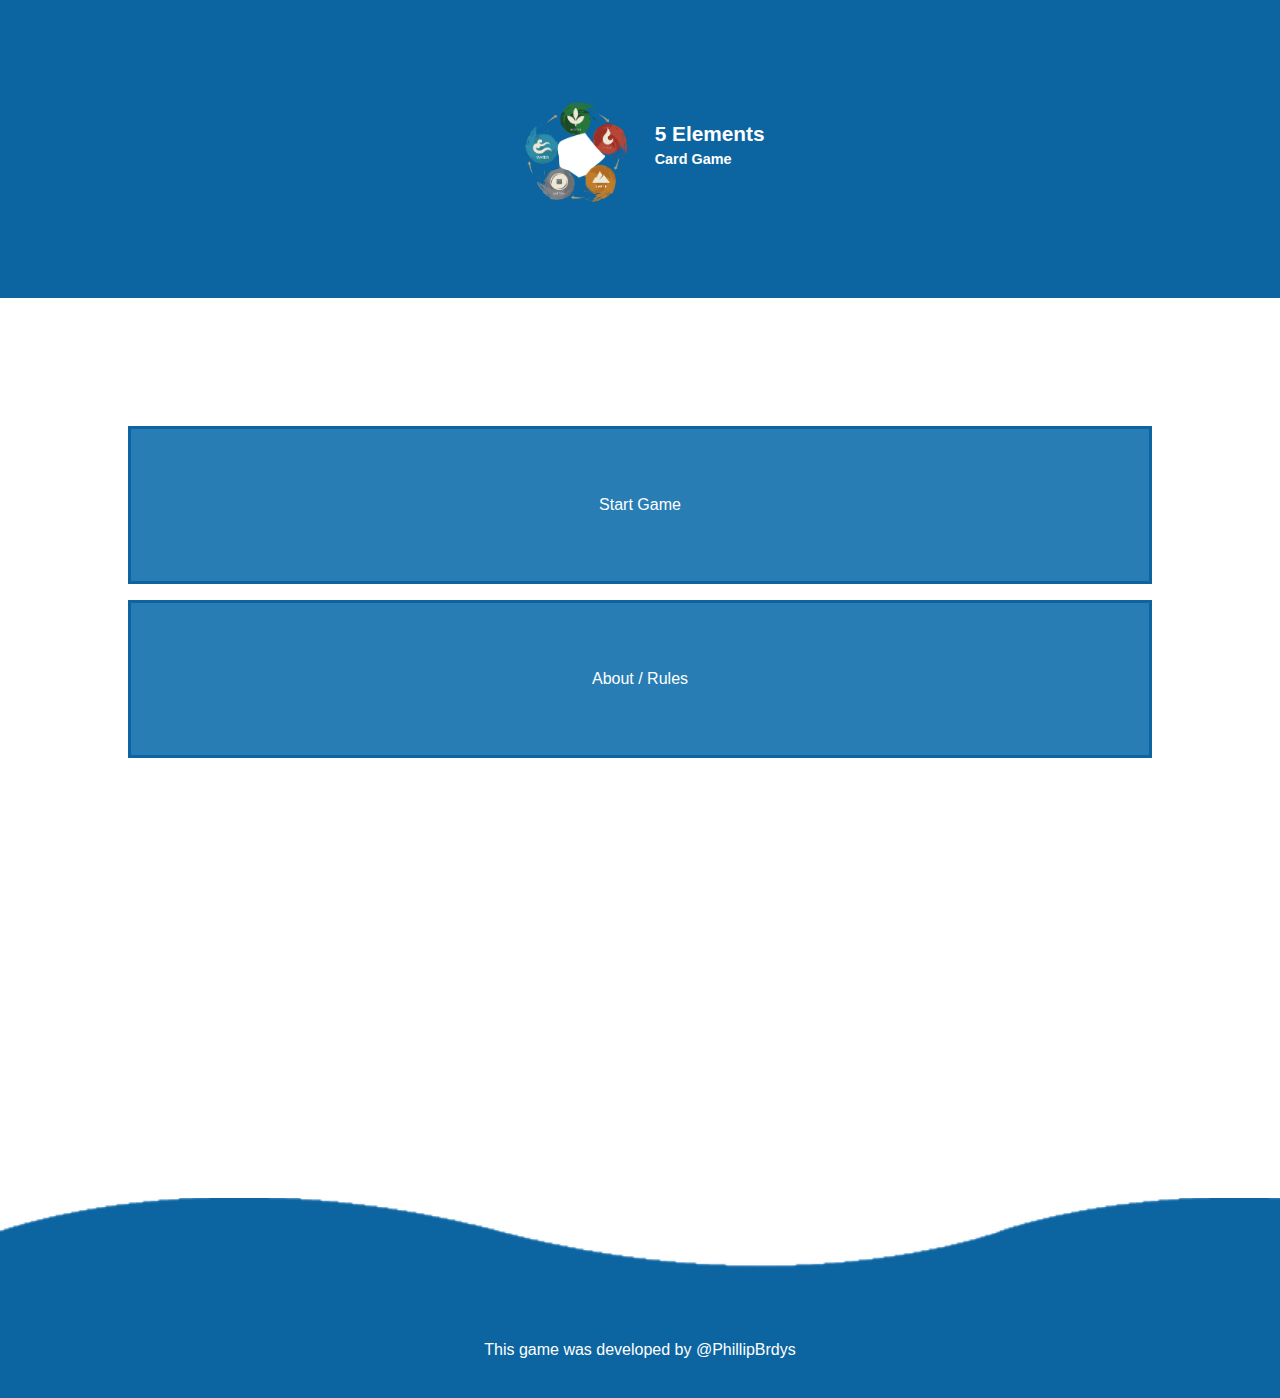
==== index.html @ 3b4283e3 "Implement: displayAdditionalInformations Function" ====
<!DOCTYPE html>
<html lang="en">
<head>
    <meta charset="UTF-8">
    <meta name="viewport" content="width=device-width, initial-scale=1.0">
    <title>5 Elements Card Game</title>
    <link rel="icon" href="assets/images/favicon.jpg" type="image/x-icon">
    <link rel="stylesheet" href="assets/css/style.css">
</head>
<body>
    <header class="header">
        <img src="assets/images/logo-5elements.png" class="header-img" alt="5 Elements Card Game - Logo">
        <h1 class="header-title">5 Elements<br/><sup class="header-title-small">Card Game</sup></h1>
    </header>
    <main>
        <div id="menu">
            <div class="menu-item" id="btnStart">
                Start Game
            </div>
            <div class="menu-item" id="btnRules">
                <span>About / Rules </span>
            </div>
        </div>
        <!-- The Modal -->
        <div id="myModal" class="modal">
            <!-- Modal content -->
            <div class="modal-content">
                <span class="close">&times;</span>
                
                <h2>5 Elements Card Game - Instructions</h2>
                <p>
                    Embark on a thrilling journey through the realms of Traditional Chinese Medicine (TCM) with 5 Elements Card Game.
                    This captivating game is inspired by the profound principles of TCM's Five Elements Theory (Wuxing).
                    Immerse yourself in the interconnectedness of wood, fire, earth, metal, and water as you explore the intricacies 
                    of this ancient philosophy.
                </p>

                <hr/>

                <h3>Key Features:</h3>
                <ol>
                    <li>
                        <span class="bold">Based on TCM Five Elements Theory:</span>
                        Five Elements Card Game draws its inspiration from TCM's Five Elements Theory, 
                        also known as Wuxing. Discover the deep-rooted connections between wood, fire, earth, metal, and water.
                    </li>
                    <li>
                        <span class="bold">Explore the Elements:</span>
                        Each element wood, fire, earth, metal, and water is associated with specific body organs, colors, tastes, emotions, and even seasons of the year, 
                        among other characteristics. This game allows you to experience and understand these associations in an interactive and engaging way.
                    </li>
                    <li>
                        <span class="bold">Cycle of Elements:</span>
                        Learn about the cyclical relationships between the elements Generating, Counteracting, Regulating, and Draining. 
                        Mastering these cycles is crucial to success in the game. Strategize and adapt your gameplay based on the ever changing dynamics of the elements.
                    </li>
                    <li>
                        <span class="bold">12 Unique Characteristics:</span>
                        Each element card is meticulously crafted with ten distinct characteristics, including the represented Zang Fu organs, sensory organs, 
                        emotions, and more. Immerse yourself in the intricate details of each element as you play.
                    </li>
                </ol>
                
                <hr/>

                <h3>How to play:</h3>
                <ol>
                    <li>
                        <span class="bold primary-color">Prepare the Special Cards</span>
                        The game starts with selecting one of the special cards: Generating, Counteracting, Draining, or Regulating. 
                        This card will determine the initial gameplay mode. Once chosen, the other 3 special cards go back into the deck.
                    </li>
                    <li>
                        <span class="bold primary-color">Shuffle and Deal</span>
                        The entire deck will be shuffeled. Deal 5 cards to each player, creating their starting hand. 
                        Starting hand can not include special cards. 
                    </li>
                    <li>
                        <span class="bold primary-color">Start the Game</span>
                        Reveal the top card from the deck. This card will serve as the starting point for the game. 
                    </li>
                    <li>
                        <span class="bold primary-color">Draw and Set Card</span>
                        Depending on the current element cycle, you can now set a card on the initial card. If you don't have a card that fits 
                        the current cycle, you can draw a card. 
                    </li>
                    <li>
                        <span class="bold primary-color">Changing Cycle</span>
                        When you draw a special card, this card doesn't go into your hand - instead it changes the current cycle and you can continue your game.
                    </li>
                </ol>
            </div>
        </div>
        <div id="game">
            <!-- GENERAL GAME BOARD INFORMATION -->
            <div id="board-information">
                <div class="divPlayerName">
                    <!-- will be generated by the javascript code -->
                    <span>Player 1</span>
                    <div class="divActionButtons">
                        <button id="btnEnd">End</button>
                        <button id="btnRestart">Restart</button>
                    </div>
                </div>
                <div id="divCurrentCycle">
                    <!-- will be generated by the javascript code -->
                    <img src="assets/images/wood.png" class="element-img" alt="wood">
                    <i class="arrow right"></i>
                    <img src="assets/images/fire.png" class="element-img" alt="fire">
                    <i class="arrow right"></i>
                    <img src="assets/images/earth.png" class="element-img" alt="earth">
                    <i class="arrow right"></i>
                    <img src="assets/images/metal.png" class="element-img" alt="metal">
                    <i class="arrow right"></i>
                    <img src="assets/images/water.png" class="element-img" alt="water">
                </div>
                <div id="divAdditionalInformations">
                    <!-- will be generated by the javascript code -->
                    <p>Cycle changed to: Generating!</p>
                </div>
            </div>

            <!-- BOARD -->
            <div id="board">
                <!-- DECK -->
                <div class="card pointer">
                    <img src="assets/images/logo-5elements.png" alt="deck">
                </div>
                <!-- TOP CARD -->
                <div class="card">
                    <img src="assets/images/wood.png" alt="deck">
                    <p>season</p>
                    <p>spring</p>
                </div>
            </div>

            <!-- PLAYERS HAND -->
            <div id="playersHand">
                <!-- init 5 cards -->
                <div class="card">
                    <img src="assets/images/earth.png" alt="deck">
                    <p>season</p>
                    <p>spring</p>
                </div>
                <div class="card">
                    <img src="assets/images/metal.png" alt="deck">
                    <p>season</p>
                    <p>spring</p>
                </div>
                <div class="card">
                    <img src="assets/images/wood.png" alt="deck">
                    <p>season</p>
                    <p>spring</p>
                </div>
                <div class="card">
                    <img src="assets/images/water.png" alt="deck">
                    <p>season</p>
                    <p>spring</p>
                </div>
                <div class="card">
                    <img src="assets/images/fire.png" alt="deck">
                    <p>season</p>
                    <p>spring</p>
                </div>
                <div class="card">
                    <img src="assets/images/fire.png" alt="deck">
                    <p>season</p>
                    <p>spring</p>
                </div>
                <div class="card">
                    <img src="assets/images/fire.png" alt="deck">
                    <p>season</p>
                    <p>spring</p>
                </div>
                <div class="card">
                    <img src="assets/images/fire.png" alt="deck">
                    <p>season</p>
                    <p>spring</p>
                </div>
            </div>
        </div>
    </main>
    <footer class="footer">
        <div class="waves">
          <div class="wave" id="wave1"></div>
          <div class="wave" id="wave2"></div>
          <div class="wave" id="wave3"></div>
          <div class="wave" id="wave4"></div>
        </div>
        <p>This game was developed by @PhillipBrdys</p>
    </footer>
    
    <script src="assets/js/modal.js"></script>
    <script src="assets/js/script.js"></script>
</body>
</html>
---- assets/css/style.css ----
:root {
    /* colors */
    /* ---------------------- */
    --color-primary: #0C65A0;
    --color-secondary: #287db5;
    --color-accent: #f4b160;

    --color-fire: #C51000;
    --color-water: #128BDA;
    --color-metal: #BBBCBA;
    --color-earth: #FCE475;
    --color-wood: #017D1A;

    /* fonts */
    /* ---------------------- */
    --font-family-primary: "Exo 2", sans-serif;

}

/* ---------------------- */
/* RESET                  */
/* ---------------------- */

/* Box sizing */
/* ---------------------- */
*,
*::before,
*::after {
    box-sizing: border-box;
}

html {
    scroll-behavior: smooth;
    height:100%;
}

/* Reset margins */
/* ---------------------- */
body,
h1, h2, h3, h4, h5, p,
figure, picture {
    margin: 0;
}

/* ---------------------- */
/* GENERAL SETTINGS       */
/* ---------------------- */

/* set up the body */
/* ---------------------- */
body {
    font-family: var(--font-family-primary);
    font-weight: 300;
    font-size: 1rem;
    line-height: 1.5;
    height:100%;
}

/* HEADER */
/* ---------------------- */
header {
    display:flex;
    justify-content: center;
    align-items: center;
    gap:1.2rem;
    background-color: var(--color-primary);
    color: white;
    padding: 5%;
}
.header-title {
    font-size: 1.3rem;
}
.header-title-small {
    font-size: 0.9rem;
}
.header-img {
    width:120px;
}

/* MAIN */
/* ---------------------- */
main {
    display:flex;
    flex-direction: column;
    min-height:100%;
}

/* MENU */
/* ---------------------- */
#menu {
    display: flex;
    flex-direction: column;
    align-items: center;
    width:100%;
    margin-top: 10%;
    gap:1rem;
}

.menu-item {
    width: 80%;
    text-align: center;
    padding-block: 5%;
    font-weight: 400;
    color: white;
    background-color: var(--color-secondary);
    border:3px solid var(--color-primary);
    cursor: pointer;
}

#game {
    display: none;
}

/* MODAL */ 
/* ---------------------- */
 /* The Modal (background) */
 .modal {
    display: none; /* Hidden by default */
    position: fixed; /* Stay in place */
    z-index: 2000; /* Sit on top */
    left: 0;
    top: 0;
    width: 100%; /* Full width */
    height: 100%; /* Full height */
    overflow: auto; /* Enable scroll if needed */
    background-color: rgb(0,0,0); /* Fallback color */
    background-color: rgba(0,0,0,0.4); /* Black w/ opacity */
  }
  
  /* Modal Content/Box */
  .modal-content {
    background-color: #fefefe;
    margin: 15% auto; /* 15% from the top and centered */
    padding: 20px;
    border: 1px solid #888;
    width: 80%; /* Could be more or less, depending on screen size */
    font-size:0.8rem;
  }
  .modal-content .close {
    font-size: 2rem;
    font-weight: 400;
  }
  .modal-content .close:hover {
    cursor: pointer;
  }

/* FOOTER */
/* ---------------------- */
.footer {
    margin-top:100px;
    position: relative;
    width: 100%;
    background: var(--color-primary);
    min-height: 100px;
    padding: 20px 50px;
    display: flex;
    justify-content: center;
    align-items: center;
    flex-direction: column;
  }
  .wave {
    position: absolute;
    top: -100px;
    left: 0;
    width: 100%;
    height: 100px;
    background: url("../../assets/images/wave.png");
    background-size: 1000px 100px;
  }
  
  .wave#wave1 {
    z-index: 1000;
    opacity: 1;
    bottom: 0;
    animation: animateWaves 4s linear infinite;
  }
  
  .wave#wave2 {
    z-index: 999;
    opacity: 0.5;
    bottom: 10px;
    animation: animate 4s linear infinite !important;
  }
  
  .wave#wave3 {
    z-index: 1000;
    opacity: 0.2;
    bottom: 15px;
    animation: animateWaves 3s linear infinite;
  }
  
  .wave#wave4 {
    z-index: 999;
    opacity: 0.7;
    bottom: 20px;
    animation: animate 3s linear infinite;
  }

  .footer p {
    color: #fff;
    margin: 15px 0 10px 0;
  }
  
  @keyframes animateWaves {
    0% {
      background-position-x: 1000px;
    }
    100% {
      background-positon-x: 0px;
    }
  }
  
  @keyframes animate {
    0% {
      background-position-x: -1000px;
    }
    100% {
      background-positon-x: 0px;
    }
  }


/* Fonts */ 
/* ---------------------- */
h1 {
    font-size: 1.5rem;
}
.h1-small {
    font-size: 1.25rem;
    line-height: 1.5rem;
}

.bold {
    font-weight:700;
}


li {
    list-style: square;
}

/* BOARD */
/* ---------------------- */

/* PLAYER NAME */
.divPlayerName {
    display: flex;
    flex-wrap: wrap;
    justify-content: space-between;
    align-items: center;
    font-size: 1.5rem;
    padding: 5% 5% 0 5%;
    border-bottom: 1px solid black;
    margin-bottom: 5%;
}

.divActionButtons {
    display: flex;
    gap: 0.5rem;
}
.divActionButtons button {
    font-weight: 400;
    color: white;
    background-color: var(--color-secondary);
    border:3px solid var(--color-primary);
    border-radius: 10px;
    padding-block: 5%;
    font-weight: 700;
    cursor: pointer;
}

/* CURRENT CYCLE */
#divCurrentCycle {
    display:flex;
    justify-content: center;
    align-items: center;
    gap: 0.5rem;
    padding-inline: 5%;
}
#divCurrentCycle .element-img {
    width: 20%;
}
#divCurrentCycle .arrow {
    border: solid black;
    border-width: 0 5px 3px 0;
    display: inline-block;
    padding: 1%;
}
#divCurrentCycle .right {
    transform: rotate(-45deg);
    -webkit-transform: rotate(-45deg);
}

.divActionButtons {
    padding: 5%;
}

/* ADDITIONAL INFORMATION */ 
#divAdditionalInformations {
    margin-block: 5%;
    padding: 5%;
    background-color: var(--color-accent);
    font-size: 1rem;
    font-weight: 600;
}

#board {
    display: flex;
    justify-content: center;
    gap: 1rem;
    padding: 5%;
}

/* CARDS */
.card {
    background-color: white;
    border: 10px solid rgba(0,0,0,0.2);
    border-radius: 8px;
    overflow-wrap: break-word;

    display: flex;
    flex-direction: column;
    align-items: center;
    justify-content: center;
    text-align: center;

    box-shadow: 0 15px 50px rgba(0, 0, 0, 0.25);

    user-select: none;
}

.pointer { 
    cursor: pointer;
}

.card img {
    width: 125px;
}

.card p {
    font-size: 1rem;
}

#playersHand {
    margin-top: 5%;
    margin-bottom: 10%;
    display: flex;
    position: relative;
    gap: 0.5rem;
    width: 100%;
    cursor: pointer;
    
    overflow-x: scroll;
}
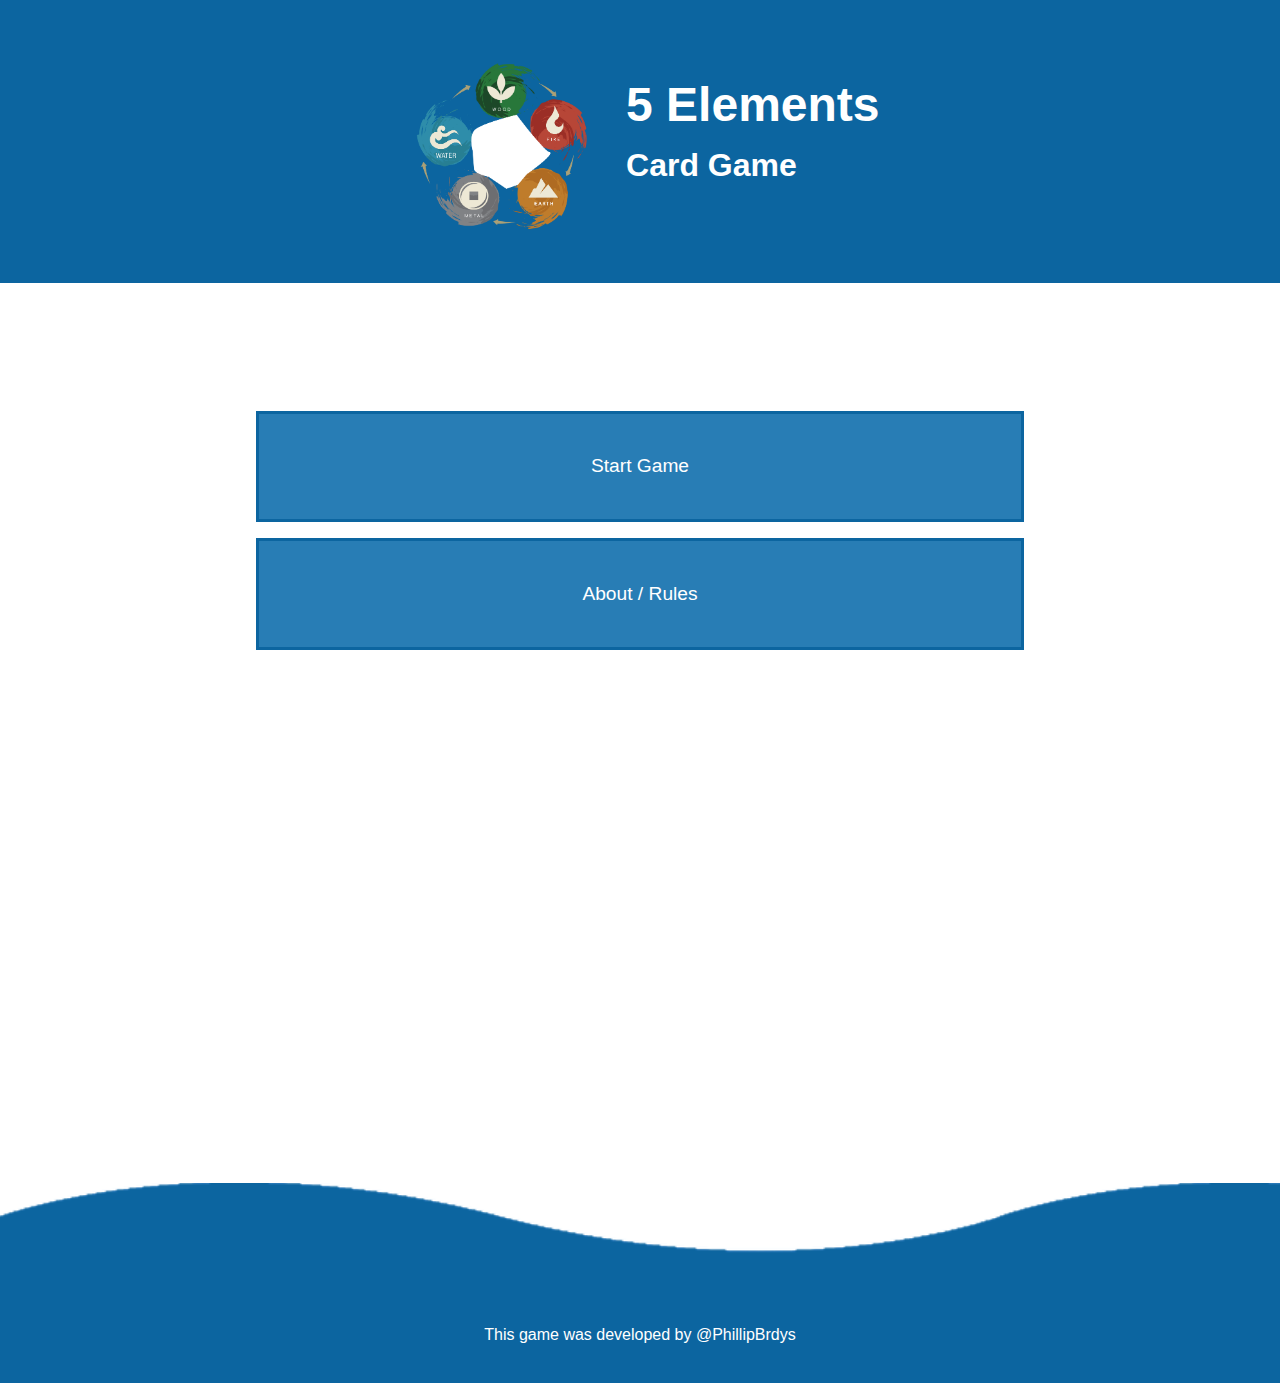
==== commit 37770176: "Implement responsive design" ====
--- a/index.html
+++ b/index.html
@@ -103,7 +103,7 @@
                     </div>
                 </div>
                 <div id="divCurrentCycle">
-                    <!-- will be generated by the javascript code -->
+                    <!-- this html will be replaced by the javascript code by runtime -->
                     <img src="assets/images/wood.png" class="element-img" alt="wood">
                     <i class="arrow right"></i>
                     <img src="assets/images/fire.png" class="element-img" alt="fire">
@@ -115,7 +115,7 @@
                     <img src="assets/images/water.png" class="element-img" alt="water">
                 </div>
                 <div id="divAdditionalInformations">
-                    <!-- will be generated by the javascript code -->
+                    <!-- this html will be replaced by the javascript code by runtime -->
                     <p>Cycle changed to: Generating!</p>
                 </div>
             </div>
@@ -123,59 +123,50 @@
             <!-- BOARD -->
             <div id="board">
                 <!-- DECK -->
-                <div class="card pointer">
+                <div class="card pointer" id="deck">
                     <img src="assets/images/logo-5elements.png" alt="deck">
                 </div>
                 <!-- TOP CARD -->
-                <div class="card">
-                    <img src="assets/images/wood.png" alt="deck">
+                <div class="card" id="topCard">
+                    <!-- this html will be replaced by the javascript code by runtime -->
+                    <img src="assets/images/wood.png" alt="top card">
                     <p>season</p>
                     <p>spring</p>
                 </div>
             </div>
 
             <!-- PLAYERS HAND -->
-            <div id="playersHand">
-                <!-- init 5 cards -->
-                <div class="card">
-                    <img src="assets/images/earth.png" alt="deck">
-                    <p>season</p>
-                    <p>spring</p>
-                </div>
-                <div class="card">
-                    <img src="assets/images/metal.png" alt="deck">
-                    <p>season</p>
-                    <p>spring</p>
-                </div>
-                <div class="card">
-                    <img src="assets/images/wood.png" alt="deck">
-                    <p>season</p>
-                    <p>spring</p>
-                </div>
-                <div class="card">
-                    <img src="assets/images/water.png" alt="deck">
-                    <p>season</p>
-                    <p>spring</p>
-                </div>
-                <div class="card">
-                    <img src="assets/images/fire.png" alt="deck">
-                    <p>season</p>
-                    <p>spring</p>
-                </div>
-                <div class="card">
-                    <img src="assets/images/fire.png" alt="deck">
-                    <p>season</p>
-                    <p>spring</p>
-                </div>
-                <div class="card">
-                    <img src="assets/images/fire.png" alt="deck">
-                    <p>season</p>
-                    <p>spring</p>
-                </div>
-                <div class="card">
-                    <img src="assets/images/fire.png" alt="deck">
-                    <p>season</p>
-                    <p>spring</p>
+            <div class="playersHandContainer">
+                <div id="playersHand">
+                    <div class="content">
+                        <!-- init 5 cards -->
+                        <!-- this html will be replaced by the javascript code by runtime -->
+                        <div class="card">
+                            <img src="assets/images/earth.png" alt="earth">
+                            <p>season</p>
+                            <p>spring</p>
+                        </div>
+                        <div class="card">
+                            <img src="assets/images/metal.png" alt="metal">
+                            <p>season</p>
+                            <p>spring</p>
+                        </div>
+                        <div class="card">
+                            <img src="assets/images/wood.png" alt="wood">
+                            <p>season</p>
+                            <p>spring</p>
+                        </div>
+                        <div class="card">
+                            <img src="assets/images/water.png" alt="water">
+                            <p>season</p>
+                            <p>spring</p>
+                        </div>
+                        <div class="card">
+                            <img src="assets/images/fire.png" alt="fire">
+                            <p>season</p>
+                            <p>spring</p>
+                        </div>
+                    </div>
                 </div>
             </div>
         </div>
--- a/assets/css/style.css
+++ b/assets/css/style.css
@@ -9,7 +9,7 @@
     --color-water: #128BDA;
     --color-metal: #BBBCBA;
     --color-earth: #FCE475;
-    --color-wood: #017D1A;
+    --color-wood: #28773A;
 
     /* fonts */
     /* ---------------------- */
@@ -249,9 +249,9 @@
     justify-content: space-between;
     align-items: center;
     font-size: 1.5rem;
-    padding: 5% 5% 0 5%;
+    padding: 0% 5% 0 5%;
     border-bottom: 1px solid black;
-    margin-bottom: 5%;
+    margin-bottom: 3%;
 }
 
 .divActionButtons {
@@ -298,21 +298,32 @@
 /* ADDITIONAL INFORMATION */ 
 #divAdditionalInformations {
     margin-block: 5%;
-    padding: 5%;
+    padding-inline: 3%;
+    display: flex;
+    justify-content: center;
+    align-items: center;
+    height: 100px;
     background-color: var(--color-accent);
+    transition: background-color 1s ease-in-out;
     font-size: 1rem;
     font-weight: 600;
 }
 
+.notification {
+  background-color: var(--color-wood) !important;
+  color: white !important;
+}
+
 #board {
     display: flex;
     justify-content: center;
     gap: 1rem;
-    padding: 5%;
+    margin-bottom: 3%;
 }
 
 /* CARDS */
 .card {
+    width: 145px;
     background-color: white;
     border: 10px solid rgba(0,0,0,0.2);
     border-radius: 8px;
@@ -339,6 +350,11 @@
 
 .card p {
     font-size: 1rem;
+}
+
+.playersHandContainer {
+  display: flex;
+  justify-content: center;
 }
 
 #playersHand {
@@ -351,4 +367,103 @@
     cursor: pointer;
     
     overflow-x: scroll;
+}
+
+
+/* ---------------------- */
+/* MEDIA QUERYS           */
+/* ---------------------- */
+
+/* Tablet                 */
+/* ---------------------- */
+@media (min-width: 610px) {
+
+  /* HEADER */
+  /* ---------------------- */
+  header {
+    gap:1.6rem;
+    padding: 1%;
+  }
+  .header-title {
+    font-size: 1.8rem;
+  }
+  .header-title-small {
+    font-size: 1.2rem;
+  }
+  .header-img {
+    width:180px;
+  }
+
+  /* CURRENT CYCLE */
+  #divCurrentCycle .element-img {
+    width: 10%;
+  }
+
+  .divPlayerName {
+    font-size: 2rem;
+  }
+
+  #btnEnd, #btnRestart {
+    font-size: 1rem;
+  }
+
+  #divAdditionalInformations {
+    font-size: 1.5rem;
+  }
+
+  .menu-item {
+    width: 60%;
+    padding-block: 3%;
+    font-size: 1.2rem;
+  }
+}
+
+
+/* Desktop                */
+/* ---------------------- */
+@media (min-width: 1100px) {
+
+  /* HEADER */
+  /* ---------------------- */
+  header {
+    gap:1.6rem;
+    padding: 0%;
+  }
+  .header-title {
+    font-size: 3rem;
+  }
+  .header-title-small {
+    font-size: 2rem;
+  }
+  .header-img {
+    width:200px;
+  }
+
+  /* CURRENT CYCLE */
+  #divCurrentCycle .element-img {
+    width: 10%;
+  }
+
+  #divAdditionalInformations {
+    padding: 3%;
+    font-size: 2rem;
+  }
+
+  /* CARDS */
+  .card {
+    width: 205px;
+    height: 300px;
+  }
+
+  .card img {
+    width: 180px;
+  }
+
+  .card p {
+    font-size: 1.5rem;
+  }
+
+  .playersHandContainer {
+    margin-inline: 15%;
+  }
 }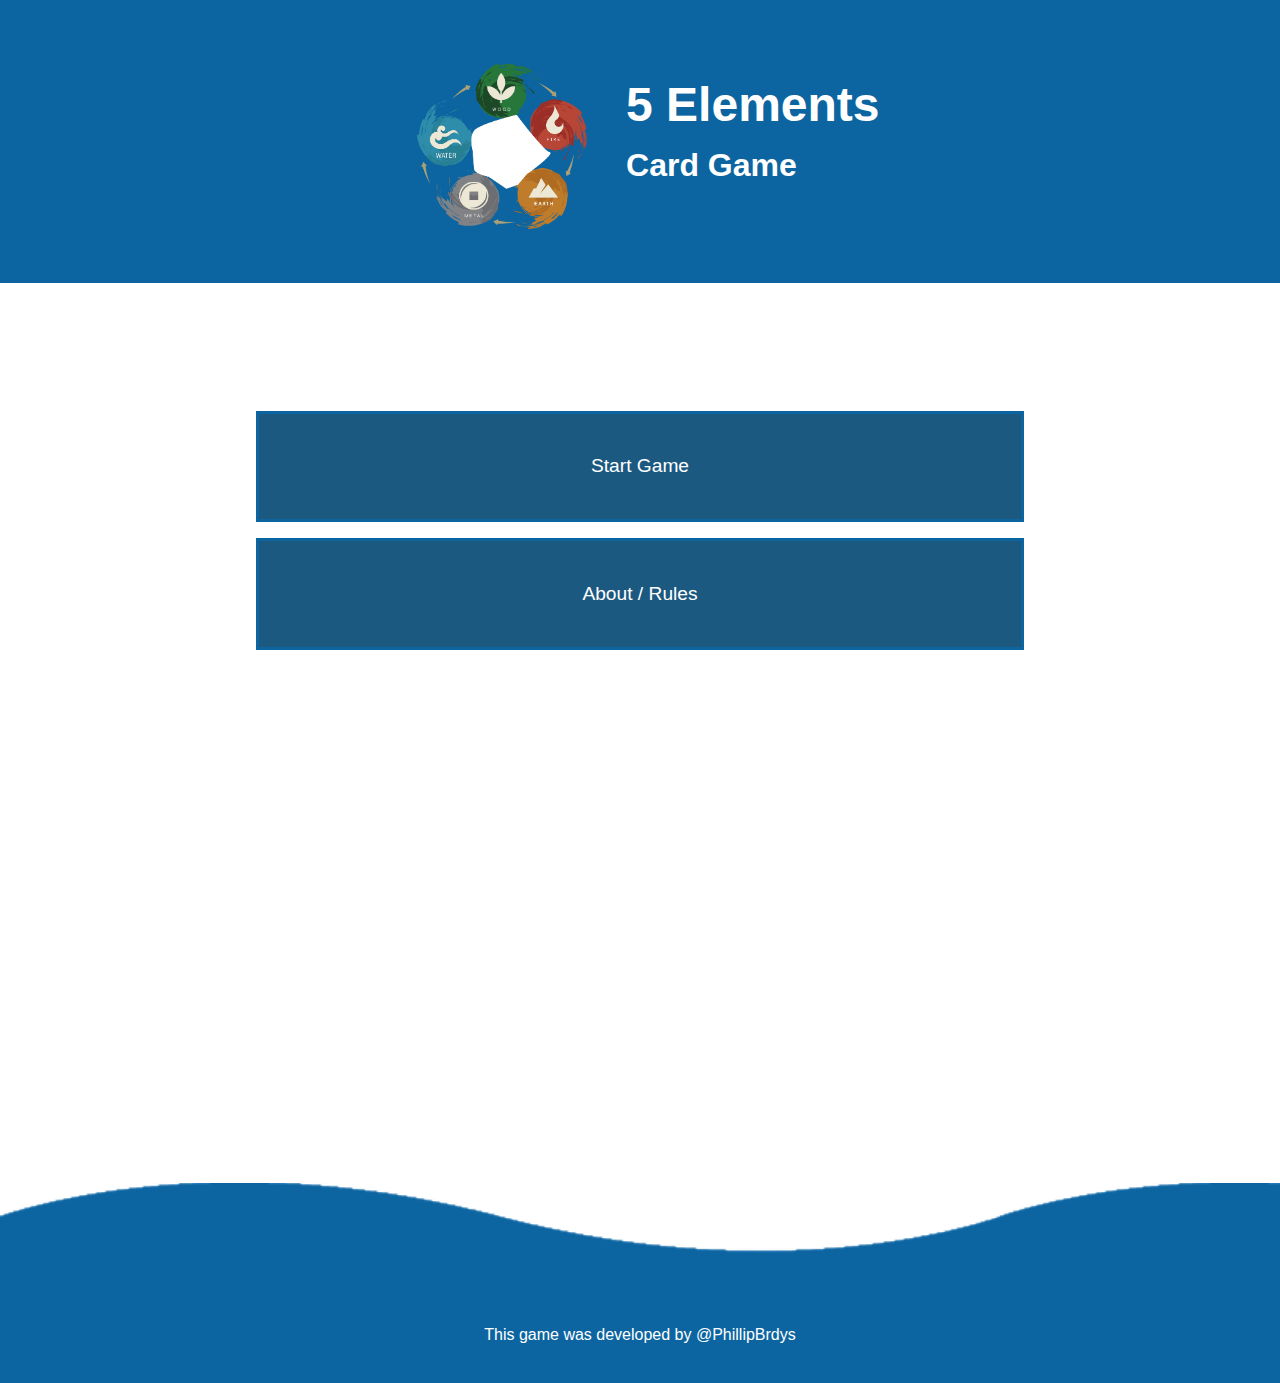
==== commit 2be42957: "Documentation: README.md" ====
--- a/index.html
+++ b/index.html
@@ -10,7 +10,7 @@
 <body>
     <header class="header">
         <img src="assets/images/logo-5elements.png" class="header-img" alt="5 Elements Card Game - Logo">
-        <h1 class="header-title">5 Elements<br/><sup class="header-title-small">Card Game</sup></h1>
+        <h1 class="header-title">5 Elements<br><sup class="header-title-small">Card Game</sup></h1>
     </header>
     <main>
         <div id="menu">
@@ -35,7 +35,7 @@
                     of this ancient philosophy.
                 </p>
 
-                <hr/>
+                <hr>
 
                 <h3>Key Features:</h3>
                 <ol>
@@ -61,7 +61,7 @@
                     </li>
                 </ol>
                 
-                <hr/>
+                <hr>
 
                 <h3>How to play:</h3>
                 <ol>
@@ -116,7 +116,7 @@
                 </div>
                 <div id="divAdditionalInformations">
                     <!-- this html will be replaced by the javascript code by runtime -->
-                    <p>Cycle changed to: Generating!</p>
+                    <h2>Cycle changed to: Generating!</h2>
                 </div>
             </div>
 
--- a/assets/css/style.css
+++ b/assets/css/style.css
@@ -2,7 +2,7 @@
     /* colors */
     /* ---------------------- */
     --color-primary: #0C65A0;
-    --color-secondary: #287db5;
+    --color-secondary: #1c5981;
     --color-accent: #f4b160;
 
     --color-fire: #C51000;
@@ -206,7 +206,7 @@
       background-position-x: 1000px;
     }
     100% {
-      background-positon-x: 0px;
+      /* background-positon-x: 0px; */
     }
   }
   
@@ -215,7 +215,7 @@
       background-position-x: -1000px;
     }
     100% {
-      background-positon-x: 0px;
+      /* background-positon-x: 0px; */
     }
   }
 
@@ -305,8 +305,11 @@
     height: 100px;
     background-color: var(--color-accent);
     transition: background-color 1s ease-in-out;
-    font-size: 1rem;
     font-weight: 600;
+}
+
+#divAdditionalInformations h2 {
+  font-size: 1rem;
 }
 
 .notification {
@@ -407,7 +410,7 @@
     font-size: 1rem;
   }
 
-  #divAdditionalInformations {
+  #divAdditionalInformations h2{
     font-size: 1.5rem;
   }
 
@@ -415,6 +418,10 @@
     width: 60%;
     padding-block: 3%;
     font-size: 1.2rem;
+  }
+
+  .playersHandContainer {
+    margin-inline: 15%;
   }
 }
 
@@ -446,6 +453,9 @@
 
   #divAdditionalInformations {
     padding: 3%;
+  }
+
+  #divAdditionalInformations h2 {
     font-size: 2rem;
   }
 
@@ -462,8 +472,4 @@
   .card p {
     font-size: 1.5rem;
   }
-
-  .playersHandContainer {
-    margin-inline: 15%;
-  }
 }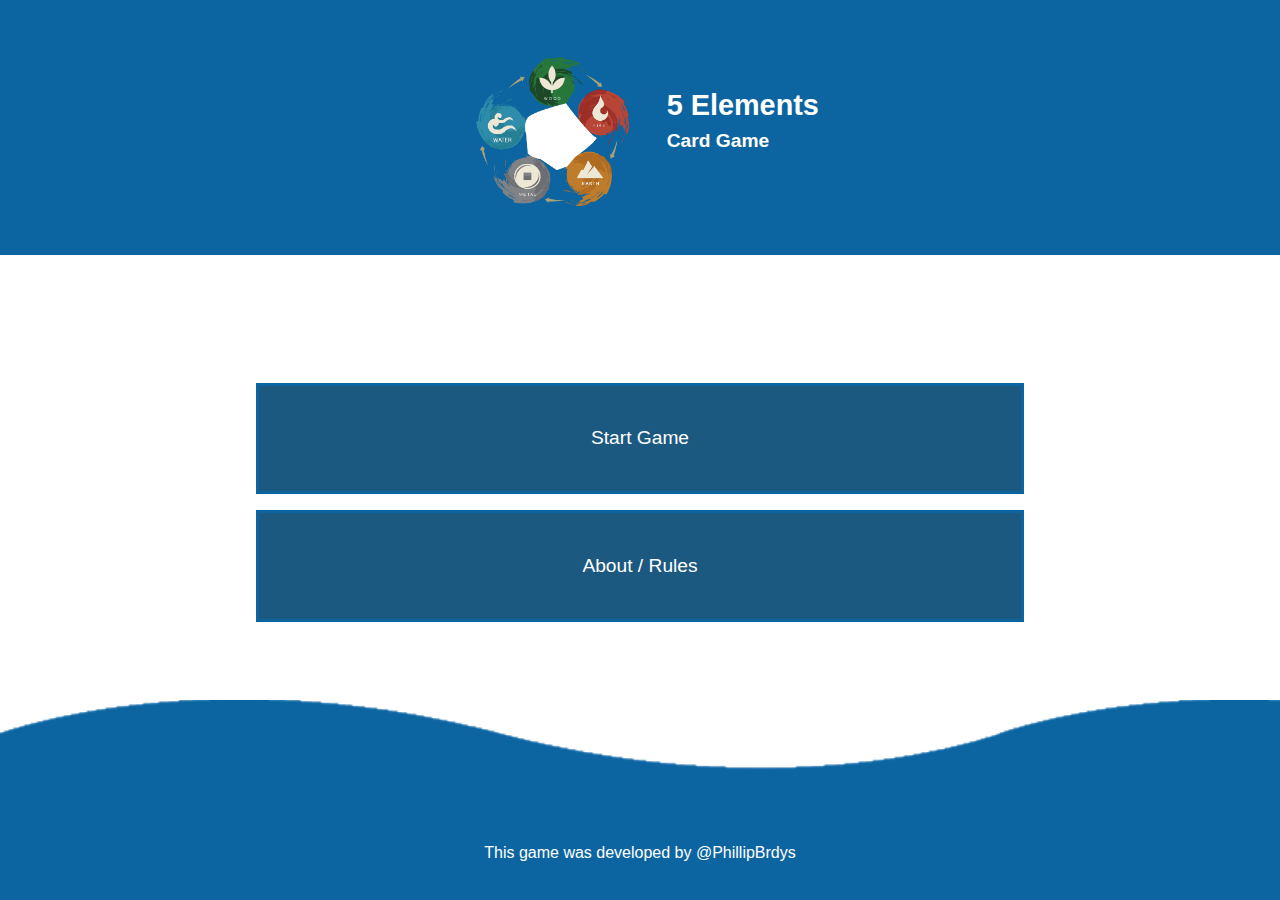
==== commit ccfe8445: "Optimize image alt descriptions" ====
--- a/index.html
+++ b/index.html
@@ -8,11 +8,14 @@
     <link rel="stylesheet" href="assets/css/style.css">
 </head>
 <body>
+    <!-- HEADER SECTION -->
     <header class="header">
         <img src="assets/images/logo-5elements.png" class="header-img" alt="5 Elements Card Game - Logo">
         <h1 class="header-title">5 Elements<br><sup class="header-title-small">Card Game</sup></h1>
     </header>
+    <!-- MAIN SECTION -->
     <main>
+        <!-- Game Navigation -->
         <div id="menu">
             <div class="menu-item" id="btnStart">
                 Start Game
@@ -21,7 +24,7 @@
                 <span>About / Rules </span>
             </div>
         </div>
-        <!-- The Modal -->
+        <!-- About / Rules Modal Window -->
         <div id="myModal" class="modal">
             <!-- Modal content -->
             <div class="modal-content">
@@ -91,11 +94,12 @@
                 </ol>
             </div>
         </div>
+        <!-- GAME SECTION -->
         <div id="game">
-            <!-- GENERAL GAME BOARD INFORMATION -->
+            <!-- GENERAL GAME INFORMATION -->
             <div id="board-information">
                 <div class="divPlayerName">
-                    <!-- will be generated by the javascript code -->
+                    <!-- will be generated by assets/js/script.js at runtime -->
                     <span>Player 1</span>
                     <div class="divActionButtons">
                         <button id="btnEnd">End</button>
@@ -103,7 +107,7 @@
                     </div>
                 </div>
                 <div id="divCurrentCycle">
-                    <!-- this html will be replaced by the javascript code by runtime -->
+                    <!-- this html will be replaced by assets/js/script.js at runtime -->
                     <img src="assets/images/wood.png" class="element-img" alt="wood">
                     <i class="arrow right"></i>
                     <img src="assets/images/fire.png" class="element-img" alt="fire">
@@ -115,7 +119,7 @@
                     <img src="assets/images/water.png" class="element-img" alt="water">
                 </div>
                 <div id="divAdditionalInformations">
-                    <!-- this html will be replaced by the javascript code by runtime -->
+                    <!-- this html will be replaced by assets/js/script.js at runtime -->
                     <h2>Cycle changed to: Generating!</h2>
                 </div>
             </div>
@@ -124,11 +128,11 @@
             <div id="board">
                 <!-- DECK -->
                 <div class="card pointer" id="deck">
-                    <img src="assets/images/logo-5elements.png" alt="deck">
+                    <img src="assets/images/logo-5elements.png" alt="back of the card - deck banner">
                 </div>
                 <!-- TOP CARD -->
                 <div class="card" id="topCard">
-                    <!-- this html will be replaced by the javascript code by runtime -->
+                    <!-- this html will be replaced by assets/js/script.js at runtime -->
                     <img src="assets/images/wood.png" alt="top card">
                     <p>season</p>
                     <p>spring</p>
@@ -138,40 +142,40 @@
             <!-- PLAYERS HAND -->
             <div class="playersHandContainer">
                 <div id="playersHand">
-                    <div class="content">
-                        <!-- init 5 cards -->
-                        <!-- this html will be replaced by the javascript code by runtime -->
-                        <div class="card">
-                            <img src="assets/images/earth.png" alt="earth">
-                            <p>season</p>
-                            <p>spring</p>
-                        </div>
-                        <div class="card">
-                            <img src="assets/images/metal.png" alt="metal">
-                            <p>season</p>
-                            <p>spring</p>
-                        </div>
-                        <div class="card">
-                            <img src="assets/images/wood.png" alt="wood">
-                            <p>season</p>
-                            <p>spring</p>
-                        </div>
-                        <div class="card">
-                            <img src="assets/images/water.png" alt="water">
-                            <p>season</p>
-                            <p>spring</p>
-                        </div>
-                        <div class="card">
-                            <img src="assets/images/fire.png" alt="fire">
-                            <p>season</p>
-                            <p>spring</p>
-                        </div>
+                    <!-- init 5 cards -->
+                    <!-- this html will be replaced by assets/js/script.js at runtime -->
+                    <div class="card">
+                        <img src="assets/images/earth.png" alt="earth">
+                        <p>season</p>
+                        <p>spring</p>
+                    </div>
+                    <div class="card">
+                        <img src="assets/images/metal.png" alt="metal">
+                        <p>season</p>
+                        <p>spring</p>
+                    </div>
+                    <div class="card">
+                        <img src="assets/images/wood.png" alt="wood">
+                        <p>season</p>
+                        <p>spring</p>
+                    </div>
+                    <div class="card">
+                        <img src="assets/images/water.png" alt="water">
+                        <p>season</p>
+                        <p>spring</p>
+                    </div>
+                    <div class="card">
+                        <img src="assets/images/fire.png" alt="fire">
+                        <p>season</p>
+                        <p>spring</p>
                     </div>
                 </div>
             </div>
         </div>
     </main>
+    <!-- FOOTER SECTION -->
     <footer class="footer">
+        <!-- Waves Animation -->
         <div class="waves">
           <div class="wave" id="wave1"></div>
           <div class="wave" id="wave2"></div>
@@ -181,6 +185,7 @@
         <p>This game was developed by @PhillipBrdys</p>
     </footer>
     
+    <!-- Javascript -->
     <script src="assets/js/modal.js"></script>
     <script src="assets/js/script.js"></script>
 </body>
--- a/assets/css/style.css
+++ b/assets/css/style.css
@@ -4,17 +4,11 @@
     --color-primary: #0C65A0;
     --color-secondary: #1c5981;
     --color-accent: #f4b160;
-
-    --color-fire: #C51000;
-    --color-water: #128BDA;
-    --color-metal: #BBBCBA;
-    --color-earth: #FCE475;
-    --color-wood: #28773A;
+    --color-green: #28773A;
 
     /* fonts */
     /* ---------------------- */
     --font-family-primary: "Exo 2", sans-serif;
-
 }
 
 /* ---------------------- */
@@ -53,7 +47,9 @@
     font-weight: 300;
     font-size: 1rem;
     line-height: 1.5;
-    height:100%;
+    height: 100%;
+    display: flex;
+    flex-direction: column;
 }
 
 /* HEADER */
@@ -80,9 +76,8 @@
 /* MAIN */
 /* ---------------------- */
 main {
-    display:flex;
-    flex-direction: column;
-    min-height:100%;
+    flex: 1 0 auto;
+    margin-bottom: 3%;
 }
 
 /* MENU */
@@ -95,7 +90,6 @@
     margin-top: 10%;
     gap:1rem;
 }
-
 .menu-item {
     width: 80%;
     text-align: center;
@@ -105,10 +99,6 @@
     background-color: var(--color-secondary);
     border:3px solid var(--color-primary);
     cursor: pointer;
-}
-
-#game {
-    display: none;
 }
 
 /* MODAL */ 
@@ -126,7 +116,7 @@
     background-color: rgb(0,0,0); /* Fallback color */
     background-color: rgba(0,0,0,0.4); /* Black w/ opacity */
   }
-  
+
   /* Modal Content/Box */
   .modal-content {
     background-color: #fefefe;
@@ -157,7 +147,14 @@
     justify-content: center;
     align-items: center;
     flex-direction: column;
-  }
+    flex-shrink: 1;
+  }
+
+  .footer p {
+    color: #fff;
+    margin: 15px 0 10px 0;
+  }
+
   .wave {
     position: absolute;
     top: -100px;
@@ -196,10 +193,7 @@
     animation: animate 3s linear infinite;
   }
 
-  .footer p {
-    color: #fff;
-    margin: 15px 0 10px 0;
-  }
+  
   
   @keyframes animateWaves {
     0% {
@@ -242,7 +236,12 @@
 /* BOARD */
 /* ---------------------- */
 
-/* PLAYER NAME */
+#game {
+  display: none;
+}
+
+/* BOARD INFORMATION */
+/* ---------------------- */
 .divPlayerName {
     display: flex;
     flex-wrap: wrap;
@@ -251,7 +250,7 @@
     font-size: 1.5rem;
     padding: 0% 5% 0 5%;
     border-bottom: 1px solid black;
-    margin-bottom: 3%;
+    margin-bottom: 2%;
 }
 
 .divActionButtons {
@@ -270,6 +269,7 @@
 }
 
 /* CURRENT CYCLE */
+/* ---------------------- */
 #divCurrentCycle {
     display:flex;
     justify-content: center;
@@ -292,12 +292,13 @@
 }
 
 .divActionButtons {
-    padding: 5%;
+    padding: 1%;
 }
 
 /* ADDITIONAL INFORMATION */ 
+/* ---------------------- */
 #divAdditionalInformations {
-    margin-block: 5%;
+    margin-block: 2%;
     padding-inline: 3%;
     display: flex;
     justify-content: center;
@@ -313,7 +314,7 @@
 }
 
 .notification {
-  background-color: var(--color-wood) !important;
+  background-color: var(--color-green) !important;
   color: white !important;
 }
 
@@ -321,10 +322,10 @@
     display: flex;
     justify-content: center;
     gap: 1rem;
-    margin-bottom: 3%;
 }
 
 /* CARDS */
+/* ---------------------- */
 .card {
     width: 145px;
     background-color: white;
@@ -355,13 +356,15 @@
     font-size: 1rem;
 }
 
+/* PLAYERS HAND */
+/* ---------------------- */
 .playersHandContainer {
   display: flex;
   justify-content: center;
 }
 
 #playersHand {
-    margin-top: 5%;
+    margin-top: 3%;
     margin-bottom: 10%;
     display: flex;
     position: relative;
@@ -399,7 +402,7 @@
 
   /* CURRENT CYCLE */
   #divCurrentCycle .element-img {
-    width: 10%;
+    width: 8%;
   }
 
   .divPlayerName {
@@ -436,20 +439,6 @@
     gap:1.6rem;
     padding: 0%;
   }
-  .header-title {
-    font-size: 3rem;
-  }
-  .header-title-small {
-    font-size: 2rem;
-  }
-  .header-img {
-    width:200px;
-  }
-
-  /* CURRENT CYCLE */
-  #divCurrentCycle .element-img {
-    width: 10%;
-  }
 
   #divAdditionalInformations {
     padding: 3%;
@@ -466,8 +455,8 @@
   }
 
   .card img {
-    width: 180px;
-  }
+    width: 150px;
+}
 
   .card p {
     font-size: 1.5rem;
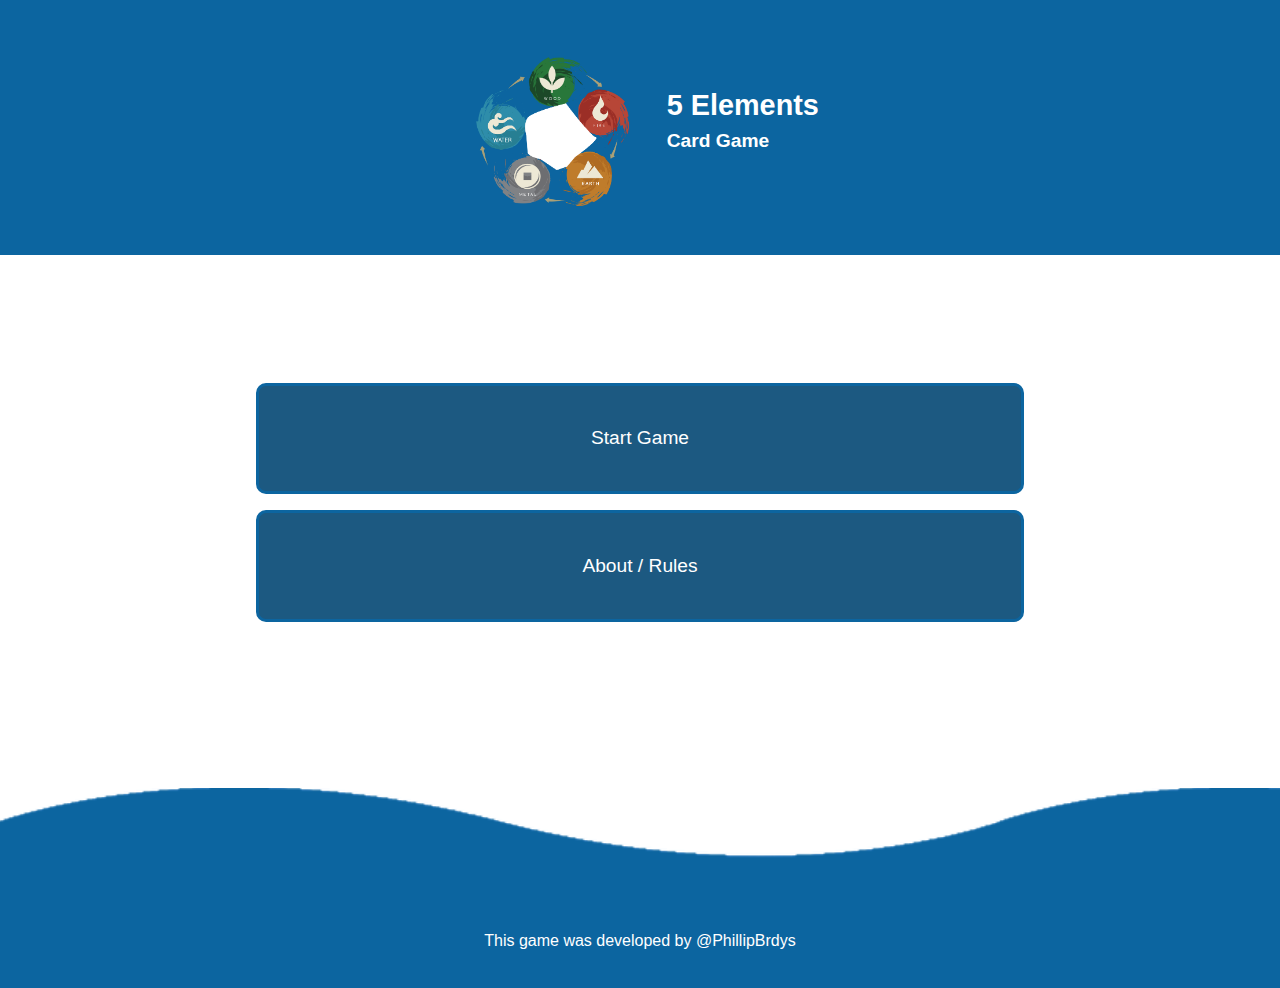
==== commit fe34419d: "Update "How to play" section" ====
--- a/index.html
+++ b/index.html
@@ -40,6 +40,42 @@
 
                 <hr>
 
+                <h3>How to play:</h3>
+                <ol>
+                    <li><span class="bold">Press "Start Game" button:</span>
+                        This action will hide the landing page navigation and display the game board.
+                    </li>
+                    <li><span class="bold">Selecting the Element Cycle:</span>
+                        The chosen element cycle will be shown at the top of the game board, 
+                        consisting of 5 elements aligned in a row. 
+                        This cycle determines the placement of each element relative to the others. 
+                        The last element in this row is linked to the first.
+                    </li>
+                    <li><span class="bold">Player's Hand:</span>
+                        The cards at the bottom of the game board represent your hand. 
+                        At the beginning of the game, you will have 5 initial cards. 
+                        You can double-click on the cards within your hand. By doing so, 
+                        they will be placed as the next top card, but only if the current element cycle allows the placement. 
+                        If you can't place a card, you will have to draw a new card.
+                    </li>
+                    <li><span class="bold">Draw a Card:</span>
+                        In the center of the board, you'll find your deck of cards containing all cards in the game. 
+                        A single click on the deck draws a card, which will be added to your hand.
+                    </li>
+                    <li><span class="bold">Change Current Element Cycle:</span>
+                        If you have to draw a card and the drawn card is a so-called special card (a card that displays a certain cycle), 
+                        this card won't be added to your hand. Instead, this card will cause a change in the current element cycle.
+                    </li>
+                    <li><span class="bold">Goal of the Game:</span>
+                        The primary objective of this game is educational. 
+                        It's not about winning or losing. The cards contain information written on top of them. 
+                        By placing the cards, you will learn step by step about the different attributes of the elements and their order in 
+                        the various element cycles.
+                    </li>
+                </ol>
+                
+                <hr>
+
                 <h3>Key Features:</h3>
                 <ol>
                     <li>
@@ -61,35 +97,6 @@
                         <span class="bold">12 Unique Characteristics:</span>
                         Each element card is meticulously crafted with ten distinct characteristics, including the represented Zang Fu organs, sensory organs, 
                         emotions, and more. Immerse yourself in the intricate details of each element as you play.
-                    </li>
-                </ol>
-                
-                <hr>
-
-                <h3>How to play:</h3>
-                <ol>
-                    <li>
-                        <span class="bold primary-color">Prepare the Special Cards</span>
-                        The game starts with selecting one of the special cards: Generating, Counteracting, Draining, or Regulating. 
-                        This card will determine the initial gameplay mode. Once chosen, the other 3 special cards go back into the deck.
-                    </li>
-                    <li>
-                        <span class="bold primary-color">Shuffle and Deal</span>
-                        The entire deck will be shuffeled. Deal 5 cards to each player, creating their starting hand. 
-                        Starting hand can not include special cards. 
-                    </li>
-                    <li>
-                        <span class="bold primary-color">Start the Game</span>
-                        Reveal the top card from the deck. This card will serve as the starting point for the game. 
-                    </li>
-                    <li>
-                        <span class="bold primary-color">Draw and Set Card</span>
-                        Depending on the current element cycle, you can now set a card on the initial card. If you don't have a card that fits 
-                        the current cycle, you can draw a card. 
-                    </li>
-                    <li>
-                        <span class="bold primary-color">Changing Cycle</span>
-                        When you draw a special card, this card doesn't go into your hand - instead it changes the current cycle and you can continue your game.
                     </li>
                 </ol>
             </div>
--- a/assets/css/style.css
+++ b/assets/css/style.css
@@ -87,7 +87,7 @@
     flex-direction: column;
     align-items: center;
     width:100%;
-    margin-top: 10%;
+    margin-block: 10%;
     gap:1rem;
 }
 .menu-item {
@@ -98,6 +98,7 @@
     color: white;
     background-color: var(--color-secondary);
     border:3px solid var(--color-primary);
+    border-radius: 10px;
     cursor: pointer;
 }
 
@@ -275,6 +276,7 @@
     justify-content: center;
     align-items: center;
     gap: 0.5rem;
+    flex-wrap: wrap;
     padding-inline: 5%;
 }
 #divCurrentCycle .element-img {
@@ -375,6 +377,36 @@
     overflow-x: scroll;
 }
 
+/* 404 - PAGE NOT FOUND */
+/* ---------------------- */
+.page-not-found {
+  display: flex;
+  flex-direction: column;
+  justify-content: center;
+  align-items: center;
+  margin-block: 50px;
+}
+
+.page-not-found a {
+    font-weight: 400;
+    color: white;
+    background-color: var(--color-secondary);
+    border:3px solid var(--color-primary);
+    border-radius: 10px;
+    padding: 20px;
+    text-decoration: none;
+    font-weight: 700;
+    cursor: pointer;
+    margin-top: 40px;
+}
+
+.page-not-found img {
+  margin-top: 40px;
+  width: 100%;
+  max-width: 250px;
+}
+
+
 
 /* ---------------------- */
 /* MEDIA QUERYS           */
